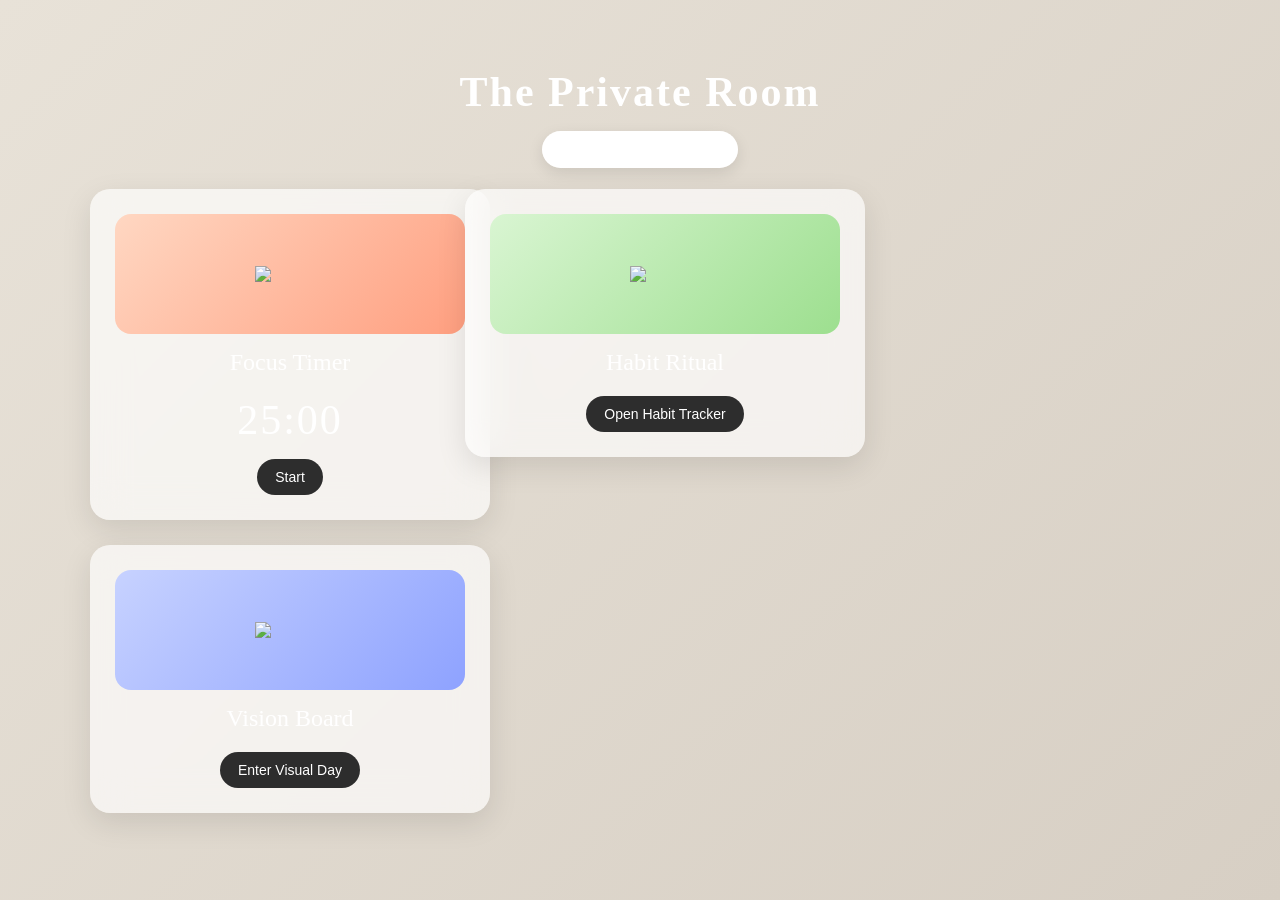
==== index.html @ 0c3b0b08 "Update index.html" ====
<!DOCTYPE html>
<html lang="en">
<head>
<meta charset="UTF-8">
<meta name="viewport" content="width=device-width, initial-scale=1.0">

<title>The Private Room</title>

<link rel="stylesheet" href="style.css">

</head>

<body class="dark-mode">

<div class="background-layer" id="backgroundLayer"></div>

<div class="room-container">

<h1 class="room-title">The Private Room</h1>

<div class="room-controls">
<input type="file" id="bgUpload" accept="image/*">
<label for="bgUpload" class="upload-btn">Change Room Aesthetic</label>
</div>

<div class="dashboard">

<!-- TIMER CARD -->

<div class="card">

<div class="card-banner timer-banner">
<img src="https://cdn-icons-png.flaticon.com/512/2922/2922561.png">
</div>

<h2>Focus Timer</h2>

<div class="timer" id="timer">25:00</div>

<button id="enterRoomBtn">Start</button>

</div>


<!-- VISION BOARD CARD -->

<div class="card">

<div class="card-banner vision-banner">
<img src="https://cdn-icons-png.flaticon.com/512/4140/4140047.png">
</div>

<h2>Vision Board</h2>

<button onclick="window.location.href='vision.html'">
Enter Visual Day
</button>

</div>


<!-- HABIT TRACKER CARD -->

<div class="card">

<div class="card-banner habit-banner">
<img src="https://cdn-icons-png.flaticon.com/512/2913/2913465.png">
</div>

<h2>Habit Ritual</h2>

<button onclick="window.location.href='habits.html'">
Open Habit Tracker
</button>

</div>

</div>

</div>

<script src="script.js"></script>

</body>
</html>
---- style.css ----
/* ---------- GLOBAL ---------- */

body{
margin:0;
font-family: Georgia, serif;
overflow-x:hidden;
color:#2d2d2d;}
body.dark-mode { 
  background:#1e1e1e; 
  color:white; 
}

/* ---------- BACKGROUND ---------- */

.background-layer{
position:fixed;
top:0;
left:0;
width:100%;
height:100%;
background:linear-gradient(135deg,#e8e2d8,#d7cfc4);
background-size:cover;
background-position:center;
z-index:-1;
transition:all 0.6s ease;
}


/* ---------- MAIN ROOM ---------- */

.room-container{
max-width:1100px;
margin:auto;
padding:40px;
text-align:center;
}

.room-title{
font-size:42px;
letter-spacing:2px;
margin-bottom:25px;
}

/* ---------- CONTROLS ---------- */

.room-controls{
margin-bottom:30px;
}

#bgUpload{
display:none;
}

.upload-btn{
padding:10px 20px;
border-radius:30px;
background:white;
cursor:pointer;
box-shadow:0 5px 15px rgba(0,0,0,0.1);
transition:all 0.25s ease;
}

.upload-btn:hover{
transform:translateY(-2px);
box-shadow:0 10px 25px rgba(0,0,0,0.15);
}

/* ---------- PINTEREST LAYOUT ---------- */

.dashboard{
column-count:3;
column-gap:25px;
max-width:1100px;
margin:auto;
}

@media (max-width:900px){
.dashboard{
column-count:2;
}
}

@media (max-width:600px){
.dashboard{
column-count:1;
}
}

/* ---------- CARDS ---------- */

.card{
display:inline-block;
width:100%;
margin-bottom:25px;
background:rgba(255,255,255,0.65);
backdrop-filter:blur(18px);
padding:25px;
border-radius:20px;
box-shadow:0 10px 30px rgba(0,0,0,0.1);
transition:all 0.3s ease;
break-inside:avoid;
}

.card:hover{
transform:translateY(-6px);
box-shadow:0 20px 40px rgba(0,0,0,0.15);
}

.card h2{
margin-top:10px;
font-weight:500;
}

/* ---------- CARD BANNERS ---------- */

.card-banner{
height:120px;
border-radius:16px;
display:flex;
align-items:center;
justify-content:center;
margin-bottom:15px;
overflow:hidden;
}

.card-banner img{
width:70px;
opacity:0.95;
transition:transform 0.3s ease;
}

.card:hover .card-banner img{
transform:scale(1.1);
}

/* ---------- BANNER COLORS ---------- */

.timer-banner{
background:linear-gradient(135deg,#ffd7c2,#ff9f80);
}

.vision-banner{
background:linear-gradient(135deg,#c7d2ff,#8ea2ff);
}

.habit-banner{
background:linear-gradient(135deg,#d9f5d2,#9ddf8f);
}

/* ---------- TIMER ---------- */

.timer{
font-size:42px;
margin:15px 0;
letter-spacing:2px;
}

/* ---------- BUTTONS ---------- */

button{
padding:10px 18px;
border:none;
border-radius:20px;
background:#2d2d2d;
color:white;
cursor:pointer;
font-size:14px;
transition:all 0.25s ease;
}

button:hover{
transform:translateY(-2px);
box-shadow:0 6px 15px rgba(0,0,0,0.2);
}
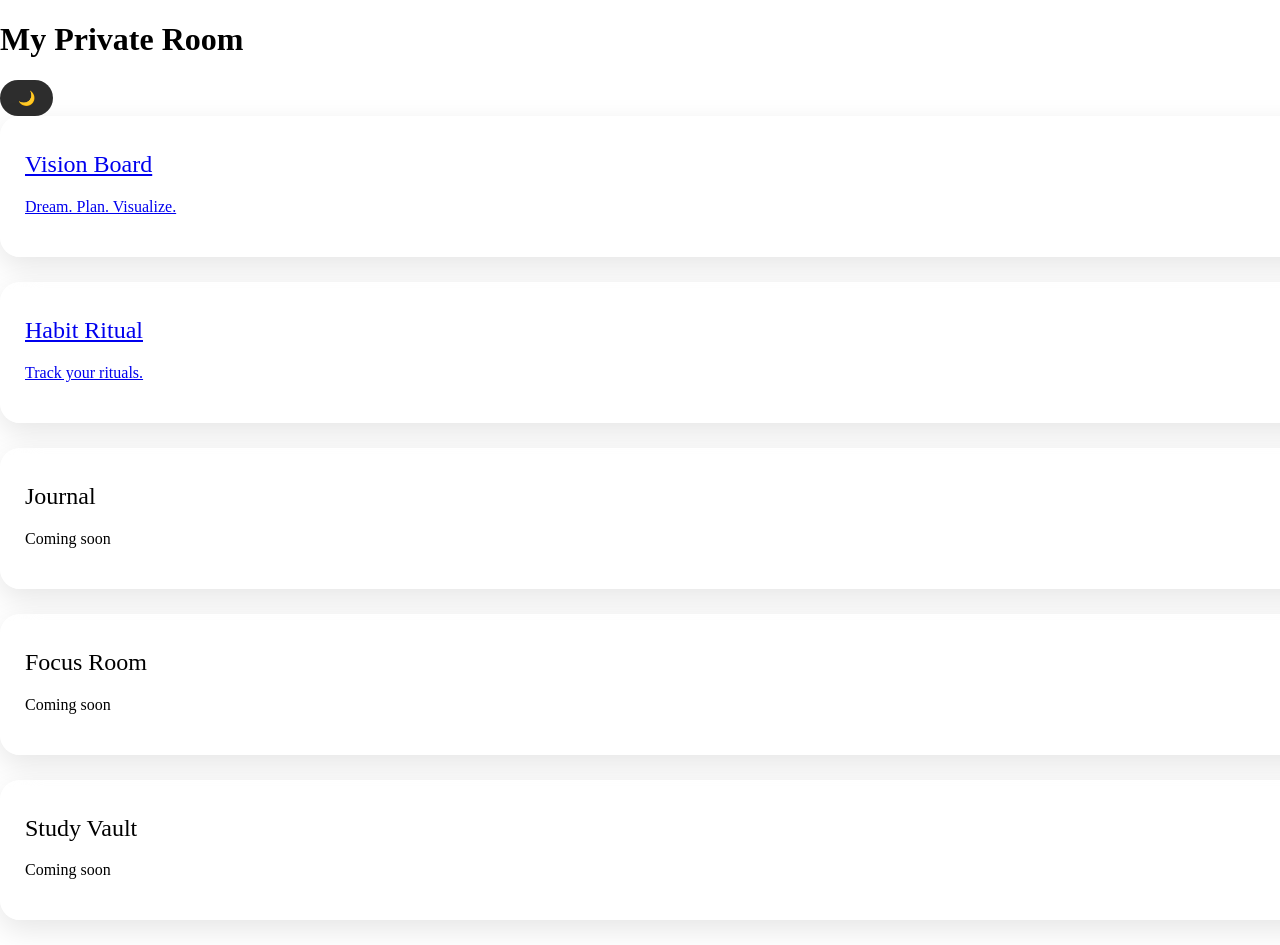
==== commit a2cd13a8: "Update index.html" ====
--- a/index.html
+++ b/index.html
@@ -3,83 +3,46 @@
 <head>
 <meta charset="UTF-8">
 <meta name="viewport" content="width=device-width, initial-scale=1.0">
-
-<title>The Private Room</title>
-
+<title>Private Room</title>
 <link rel="stylesheet" href="style.css">
-
 </head>
 
-<body class="dark-mode">
+<body>
 
-<div class="background-layer" id="backgroundLayer"></div>
+<header class="topbar">
+<h1>My Private Room</h1>
+<button id="darkToggle">🌙</button>
+</header>
 
-<div class="room-container">
+<main class="board">
 
-<h1 class="room-title">The Private Room</h1>
+<a href="vision.html" class="card large">
+<h2>Vision Board</h2>
+<p>Dream. Plan. Visualize.</p>
+</a>
 
-<div class="room-controls">
-<input type="file" id="bgUpload" accept="image/*">
-<label for="bgUpload" class="upload-btn">Change Room Aesthetic</label>
+<a href="habits.html" class="card">
+<h2>Habit Ritual</h2>
+<p>Track your rituals.</p>
+</a>
+
+<div class="card">
+<h2>Journal</h2>
+<p>Coming soon</p>
 </div>
 
-<div class="dashboard">
-
-<!-- TIMER CARD -->
+<div class="card">
+<h2>Focus Room</h2>
+<p>Coming soon</p>
+</div>
 
 <div class="card">
-
-<div class="card-banner timer-banner">
-<img src="https://cdn-icons-png.flaticon.com/512/2922/2922561.png">
+<h2>Study Vault</h2>
+<p>Coming soon</p>
 </div>
 
-<h2>Focus Timer</h2>
-
-<div class="timer" id="timer">25:00</div>
-
-<button id="enterRoomBtn">Start</button>
-
-</div>
-
-
-<!-- VISION BOARD CARD -->
-
-<div class="card">
-
-<div class="card-banner vision-banner">
-<img src="https://cdn-icons-png.flaticon.com/512/4140/4140047.png">
-</div>
-
-<h2>Vision Board</h2>
-
-<button onclick="window.location.href='vision.html'">
-Enter Visual Day
-</button>
-
-</div>
-
-
-<!-- HABIT TRACKER CARD -->
-
-<div class="card">
-
-<div class="card-banner habit-banner">
-<img src="https://cdn-icons-png.flaticon.com/512/2913/2913465.png">
-</div>
-
-<h2>Habit Ritual</h2>
-
-<button onclick="window.location.href='habits.html'">
-Open Habit Tracker
-</button>
-
-</div>
-
-</div>
-
-</div>
+</main>
 
 <script src="script.js"></script>
-
 </body>
 </html>
--- a/style.css
+++ b/style.css
@@ -3,8 +3,7 @@
 body{
 margin:0;
 font-family: Georgia, serif;
-overflow-x:hidden;
-color:#2d2d2d;}
+overflow-x:hidden;}
 body.dark-mode { 
   background:#1e1e1e; 
   color:white; 
@@ -171,4 +170,190 @@
 button:hover{
 transform:translateY(-2px);
 box-shadow:0 6px 15px rgba(0,0,0,0.2);
+}
+/* ===== HABIT RITUAL ROOM ===== */
+
+.ritual-room {
+  max-width: 1100px;
+  margin: auto;
+  padding: 30px;
+  display: grid;
+  grid-template-columns: 1fr;
+  gap: 25px;
+}
+
+/* ===== CALENDAR ===== */
+
+.calendar-box {
+  background: rgba(255,255,255,0.75);
+  backdrop-filter: blur(6px);
+  border-radius: 18px;
+  padding: 20px;
+  text-align: center;
+  font-size: 1.2rem;
+}
+
+/* ===== TO DO LIST ===== */
+
+.todo-box {
+  background: rgba(255,255,255,0.75);
+  border-radius: 18px;
+  padding: 20px;
+}
+
+.todo-header {
+  font-weight: 600;
+  margin-bottom: 10px;
+  font-size: 1.1rem;
+}
+
+.todo-input {
+  display: flex;
+  gap: 10px;
+}
+
+.todo-input input {
+  flex: 1;
+  padding: 8px;
+  border-radius: 8px;
+  border: none;
+}
+
+.todo-input button {
+  padding: 8px 14px;
+  border-radius: 8px;
+  border: none;
+  cursor: pointer;
+}
+
+.todo-list {
+  margin-top: 15px;
+}
+
+.todo-item {
+  padding: 6px 0;
+  border-bottom: 1px solid rgba(0,0,0,0.05);
+}
+
+/* ===== HABIT TRACKER ===== */
+
+.habit-grid {
+  display: grid;
+  grid-template-columns: repeat(auto-fit, minmax(200px,1fr));
+  gap: 18px;
+}
+
+.habit-card {
+  background: rgba(255,255,255,0.75);
+  border-radius: 18px;
+  padding: 18px;
+  text-align: center;
+  transition: transform 0.2s ease;
+}
+
+.habit-card:hover {
+  transform: translateY(-3px);
+}
+
+.habit-title {
+  font-weight: 600;
+  margin-bottom: 10px;
+}
+
+.habit-check {
+  font-size: 1.4rem;
+  cursor: pointer;
+}
+
+/* ===== DARK MODE SUPPORT ===== */
+
+body.dark-mode {
+  background: #1e1e1e;
+  color: white;
+}
+
+body.dark-mode .calendar-box,
+body.dark-mode .todo-box,
+body.dark-mode .habit-card {
+  background: rgba(255,255,255,0.08);
+  color: white;
+}
+
+/* ===== DAILY BOARD ===== */
+
+.daily-board {
+  padding: 40px;
+  max-width: 1300px;
+  margin: auto;
+}
+
+/* Pinterest style grid */
+
+.board-grid {
+  display: grid;
+  grid-template-columns: repeat(auto-fill, minmax(260px, 1fr));
+  gap: 25px;
+}
+
+/* Cards */
+
+.board-card {
+  background: rgba(255,255,255,0.75);
+  backdrop-filter: blur(6px);
+  border-radius: 22px;
+  padding: 20px;
+  transition: transform 0.25s ease, box-shadow 0.25s ease;
+  position: relative;
+  overflow: hidden;
+}
+
+/* Floating hover effect */
+
+.board-card:hover {
+  transform: translateY(-6px);
+  box-shadow: 0 12px 30px rgba(0,0,0,0.15);
+}
+
+/* Card title */
+
+.board-title {
+  font-size: 1.2rem;
+  font-weight: 600;
+  margin-bottom: 10px;
+}
+
+/* Small illustration inside card */
+
+.board-illustration {
+  width: 100%;
+  height: 120px;
+  object-fit: contain;
+  margin-bottom: 12px;
+}
+
+/* Card button */
+
+.board-button {
+  margin-top: 10px;
+  padding: 8px 14px;
+  border-radius: 10px;
+  border: none;
+  cursor: pointer;
+  background: white;
+  transition: transform 0.15s ease;
+}
+
+.board-button:hover {
+  transform: scale(1.05);
+}
+
+/* Dark mode compatibility */
+
+body.dark-mode .board-card {
+  background: rgba(255,255,255,0.08);
+}
+
+body.dark-mode .board-button {
+  background: rgba(255,255,255,0.15);
+  color: white;
 }
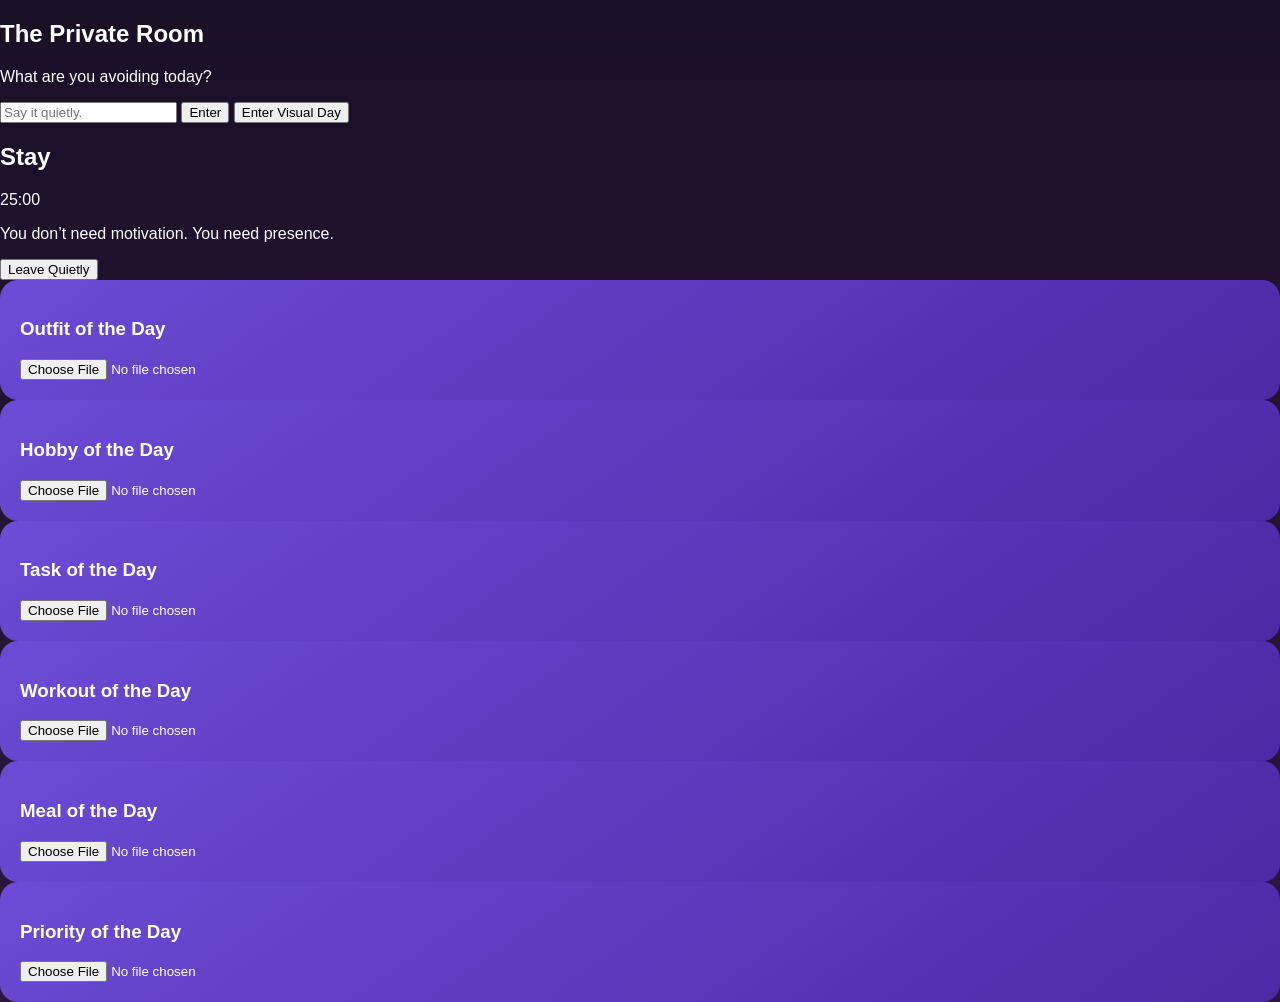
==== commit f8a0c13b: "Update index.html" ====
--- a/index.html
+++ b/index.html
@@ -1,45 +1,78 @@
 <!DOCTYPE html>
 <html lang="en">
 <head>
-<meta charset="UTF-8">
-<meta name="viewport" content="width=device-width, initial-scale=1.0">
-<title>Private Room</title>
-<link rel="stylesheet" href="style.css">
+  <meta charset="UTF-8">
+  <meta name="viewport" content="width=device-width, initial-scale=1.0">
+  <title>The Private Room</title>
+
+  <link href="https://fonts.googleapis.com/css2?family=Playfair+Display:wght@400;500&family=Inter:wght@300;400;500&display=swap" rel="stylesheet">
+  <link rel="stylesheet" href="style.css">
 </head>
-
 <body>
 
-<header class="topbar">
-<h1>My Private Room</h1>
-<button id="darkToggle">🌙</button>
-</header>
+<main class="container">
 
-<main class="board">
+  <!-- ENTRY -->
+  <section id="entry">
+    <h1>The Private Room</h1>
+    <p class="prompt">What are you avoiding today?</p>
 
-<a href="vision.html" class="card large">
-<h2>Vision Board</h2>
-<p>Dream. Plan. Visualize.</p>
-</a>
+    <input type="text" id="avoidanceInput" placeholder="Say it quietly.">
+    <button id="enterRoomBtn">Enter</button>
 
-<a href="habits.html" class="card">
-<h2>Habit Ritual</h2>
-<p>Track your rituals.</p>
-</a>
+    <button id="visualBtn" class="secondary-btn">
+      Enter Visual Day
+    </button>
+  </section>
 
-<div class="card">
-<h2>Journal</h2>
-<p>Coming soon</p>
-</div>
+  <!-- FOCUS ROOM -->
+  <section id="focusRoom" class="hidden">
+    <h1>Stay</h1>
+    <div id="timer">25:00</div>
+    <p id="whisperText">You don’t need motivation. You need presence.</p>
+    <button id="endSessionBtn">Leave Quietly</button>
+  </section>
 
-<div class="card">
-<h2>Focus Room</h2>
-<p>Coming soon</p>
-</div>
+  <!-- VISUAL BOARD -->
+  <section id="visualBoard" class="hidden">
 
-<div class="card">
-<h2>Study Vault</h2>
-<p>Coming soon</p>
-</div>
+    <div class="card">
+      <h3>Outfit of the Day</h3>
+      <img id="outfitImg">
+      <input type="file" id="outfitUpload" accept="image/*">
+    </div>
+
+    <div class="card">
+      <h3>Hobby of the Day</h3>
+      <img id="hobbyImg">
+      <input type="file" id="hobbyUpload" accept="image/*">
+    </div>
+
+    <div class="card">
+      <h3>Task of the Day</h3>
+      <img id="taskImg">
+      <input type="file" id="taskUpload" accept="image/*">
+    </div>
+
+    <div class="card">
+      <h3>Workout of the Day</h3>
+      <img id="workoutImg">
+      <input type="file" id="workoutUpload" accept="image/*">
+    </div>
+
+    <div class="card">
+      <h3>Meal of the Day</h3>
+      <img id="mealImg">
+      <input type="file" id="mealUpload" accept="image/*">
+    </div>
+
+    <div class="card">
+      <h3>Priority of the Day</h3>
+      <img id="priorityImg">
+      <input type="file" id="priorityUpload" accept="image/*">
+    </div>
+
+  </section>
 
 </main>
 
--- a/style.css
+++ b/style.css
@@ -1,359 +1,171 @@
-/* ---------- GLOBAL ---------- */
+body{
 
-body{
 margin:0;
-font-family: Georgia, serif;
-overflow-x:hidden;}
-body.dark-mode { 
-  background:#1e1e1e; 
-  color:white; 
+font-family:sans-serif;
+
+background:linear-gradient(
+180deg,
+#1a1026,
+#2a1740
+);
+
+color:white;
+
 }
 
-/* ---------- BACKGROUND ---------- */
+/* top bar */
 
-.background-layer{
-position:fixed;
-top:0;
-left:0;
-width:100%;
-height:100%;
-background:linear-gradient(135deg,#e8e2d8,#d7cfc4);
-background-size:cover;
-background-position:center;
-z-index:-1;
-transition:all 0.6s ease;
+.topbar{
+
+display:flex;
+justify-content:space-between;
+align-items:center;
+
+padding:20px 40px;
+
 }
 
+/* dashboard grid */
 
-/* ---------- MAIN ROOM ---------- */
+.board{
 
-.room-container{
-max-width:1100px;
-margin:auto;
 padding:40px;
-text-align:center;
+
+display:grid;
+
+grid-template-columns:
+repeat(auto-fill,minmax(250px,1fr));
+
+grid-auto-rows:180px;
+
+gap:25px;
+
 }
 
-.room-title{
-font-size:42px;
-letter-spacing:2px;
-margin-bottom:25px;
-}
-
-/* ---------- CONTROLS ---------- */
-
-.room-controls{
-margin-bottom:30px;
-}
-
-#bgUpload{
-display:none;
-}
-
-.upload-btn{
-padding:10px 20px;
-border-radius:30px;
-background:white;
-cursor:pointer;
-box-shadow:0 5px 15px rgba(0,0,0,0.1);
-transition:all 0.25s ease;
-}
-
-.upload-btn:hover{
-transform:translateY(-2px);
-box-shadow:0 10px 25px rgba(0,0,0,0.15);
-}
-
-/* ---------- PINTEREST LAYOUT ---------- */
-
-.dashboard{
-column-count:3;
-column-gap:25px;
-max-width:1100px;
-margin:auto;
-}
-
-@media (max-width:900px){
-.dashboard{
-column-count:2;
-}
-}
-
-@media (max-width:600px){
-.dashboard{
-column-count:1;
-}
-}
-
-/* ---------- CARDS ---------- */
+/* cards */
 
 .card{
-display:inline-block;
-width:100%;
-margin-bottom:25px;
-background:rgba(255,255,255,0.65);
-backdrop-filter:blur(18px);
-padding:25px;
-border-radius:20px;
-box-shadow:0 10px 30px rgba(0,0,0,0.1);
-transition:all 0.3s ease;
-break-inside:avoid;
+
+background:linear-gradient(
+145deg,
+#6c4bd6,
+#4b2aa5
+);
+
+border-radius:18px;
+
+padding:20px;
+
+display:flex;
+flex-direction:column;
+justify-content:center;
+
+text-decoration:none;
+color:white;
+
+transition:.25s;
+
 }
 
 .card:hover{
+
 transform:translateY(-6px);
-box-shadow:0 20px 40px rgba(0,0,0,0.15);
+
+box-shadow:0 15px 40px rgba(0,0,0,.4);
+
 }
 
-.card h2{
-margin-top:10px;
-font-weight:500;
+.large{
+grid-row:span 2;
 }
 
-/* ---------- CARD BANNERS ---------- */
+/* vision board */
 
-.card-banner{
-height:120px;
-border-radius:16px;
-display:flex;
-align-items:center;
-justify-content:center;
-margin-bottom:15px;
-overflow:hidden;
+.vision-grid{
+
+padding:40px;
+
+columns:250px;
+
+column-gap:20px;
+
 }
 
-.card-banner img{
-width:70px;
-opacity:0.95;
-transition:transform 0.3s ease;
+.vision-card{
+
+break-inside:avoid;
+
+margin-bottom:20px;
+
+border-radius:16px;
+
+overflow:hidden;
+
+background:#3b236b;
+
 }
 
-.card:hover .card-banner img{
-transform:scale(1.1);
+.vision-card img{
+width:100%;
+display:block;
 }
 
-/* ---------- BANNER COLORS ---------- */
+/* habits */
 
-.timer-banner{
-background:linear-gradient(135deg,#ffd7c2,#ff9f80);
+.habit-section{
+padding:40px;
 }
 
-.vision-banner{
-background:linear-gradient(135deg,#c7d2ff,#8ea2ff);
+.calendar{
+margin-bottom:20px;
+font-size:20px;
 }
 
-.habit-banner{
-background:linear-gradient(135deg,#d9f5d2,#9ddf8f);
+.todo{
+margin-bottom:40px;
 }
 
-/* ---------- TIMER ---------- */
-
-.timer{
-font-size:42px;
-margin:15px 0;
-letter-spacing:2px;
+.todo-input{
+display:flex;
+gap:10px;
 }
 
-/* ---------- BUTTONS ---------- */
-
-button{
-padding:10px 18px;
+.todo-input input{
+flex:1;
+padding:10px;
+border-radius:10px;
 border:none;
-border-radius:20px;
-background:#2d2d2d;
-color:white;
-cursor:pointer;
-font-size:14px;
-transition:all 0.25s ease;
 }
 
-button:hover{
-transform:translateY(-2px);
-box-shadow:0 6px 15px rgba(0,0,0,0.2);
-}
-/* ===== HABIT RITUAL ROOM ===== */
-
-.ritual-room {
-  max-width: 1100px;
-  margin: auto;
-  padding: 30px;
-  display: grid;
-  grid-template-columns: 1fr;
-  gap: 25px;
+.todo-input button{
+padding:10px 16px;
+border:none;
+border-radius:10px;
+background:#7b5cff;
+color:white;
 }
 
-/* ===== CALENDAR ===== */
+.habit-grid{
 
-.calendar-box {
-  background: rgba(255,255,255,0.75);
-  backdrop-filter: blur(6px);
-  border-radius: 18px;
-  padding: 20px;
-  text-align: center;
-  font-size: 1.2rem;
+display:grid;
+
+grid-template-columns:
+repeat(auto-fill,minmax(150px,1fr));
+
+gap:20px;
+
 }
 
-/* ===== TO DO LIST ===== */
+.habit-card{
 
-.todo-box {
-  background: rgba(255,255,255,0.75);
-  border-radius: 18px;
-  padding: 20px;
-}
+background:#4c2c88;
 
-.todo-header {
-  font-weight: 600;
-  margin-bottom: 10px;
-  font-size: 1.1rem;
-}
+border-radius:16px;
 
-.todo-input {
-  display: flex;
-  gap: 10px;
-}
+padding:20px;
 
-.todo-input input {
-  flex: 1;
-  padding: 8px;
-  border-radius: 8px;
-  border: none;
-}
+text-align:center;
 
-.todo-input button {
-  padding: 8px 14px;
-  border-radius: 8px;
-  border: none;
-  cursor: pointer;
-}
+font-size:18px;
 
-.todo-list {
-  margin-top: 15px;
-}
-
-.todo-item {
-  padding: 6px 0;
-  border-bottom: 1px solid rgba(0,0,0,0.05);
-}
-
-/* ===== HABIT TRACKER ===== */
-
-.habit-grid {
-  display: grid;
-  grid-template-columns: repeat(auto-fit, minmax(200px,1fr));
-  gap: 18px;
-}
-
-.habit-card {
-  background: rgba(255,255,255,0.75);
-  border-radius: 18px;
-  padding: 18px;
-  text-align: center;
-  transition: transform 0.2s ease;
-}
-
-.habit-card:hover {
-  transform: translateY(-3px);
-}
-
-.habit-title {
-  font-weight: 600;
-  margin-bottom: 10px;
-}
-
-.habit-check {
-  font-size: 1.4rem;
-  cursor: pointer;
-}
-
-/* ===== DARK MODE SUPPORT ===== */
-
-body.dark-mode {
-  background: #1e1e1e;
-  color: white;
-}
-
-body.dark-mode .calendar-box,
-body.dark-mode .todo-box,
-body.dark-mode .habit-card {
-  background: rgba(255,255,255,0.08);
-  color: white;
-}
-
-/* ===== DAILY BOARD ===== */
-
-.daily-board {
-  padding: 40px;
-  max-width: 1300px;
-  margin: auto;
-}
-
-/* Pinterest style grid */
-
-.board-grid {
-  display: grid;
-  grid-template-columns: repeat(auto-fill, minmax(260px, 1fr));
-  gap: 25px;
-}
-
-/* Cards */
-
-.board-card {
-  background: rgba(255,255,255,0.75);
-  backdrop-filter: blur(6px);
-  border-radius: 22px;
-  padding: 20px;
-  transition: transform 0.25s ease, box-shadow 0.25s ease;
-  position: relative;
-  overflow: hidden;
-}
-
-/* Floating hover effect */
-
-.board-card:hover {
-  transform: translateY(-6px);
-  box-shadow: 0 12px 30px rgba(0,0,0,0.15);
-}
-
-/* Card title */
-
-.board-title {
-  font-size: 1.2rem;
-  font-weight: 600;
-  margin-bottom: 10px;
-}
-
-/* Small illustration inside card */
-
-.board-illustration {
-  width: 100%;
-  height: 120px;
-  object-fit: contain;
-  margin-bottom: 12px;
-}
-
-/* Card button */
-
-.board-button {
-  margin-top: 10px;
-  padding: 8px 14px;
-  border-radius: 10px;
-  border: none;
-  cursor: pointer;
-  background: white;
-  transition: transform 0.15s ease;
-}
-
-.board-button:hover {
-  transform: scale(1.05);
-}
-
-/* Dark mode compatibility */
-
-body.dark-mode .board-card {
-  background: rgba(255,255,255,0.08);
-}
-
-body.dark-mode .board-button {
-  background: rgba(255,255,255,0.15);
-  color: white;
 }
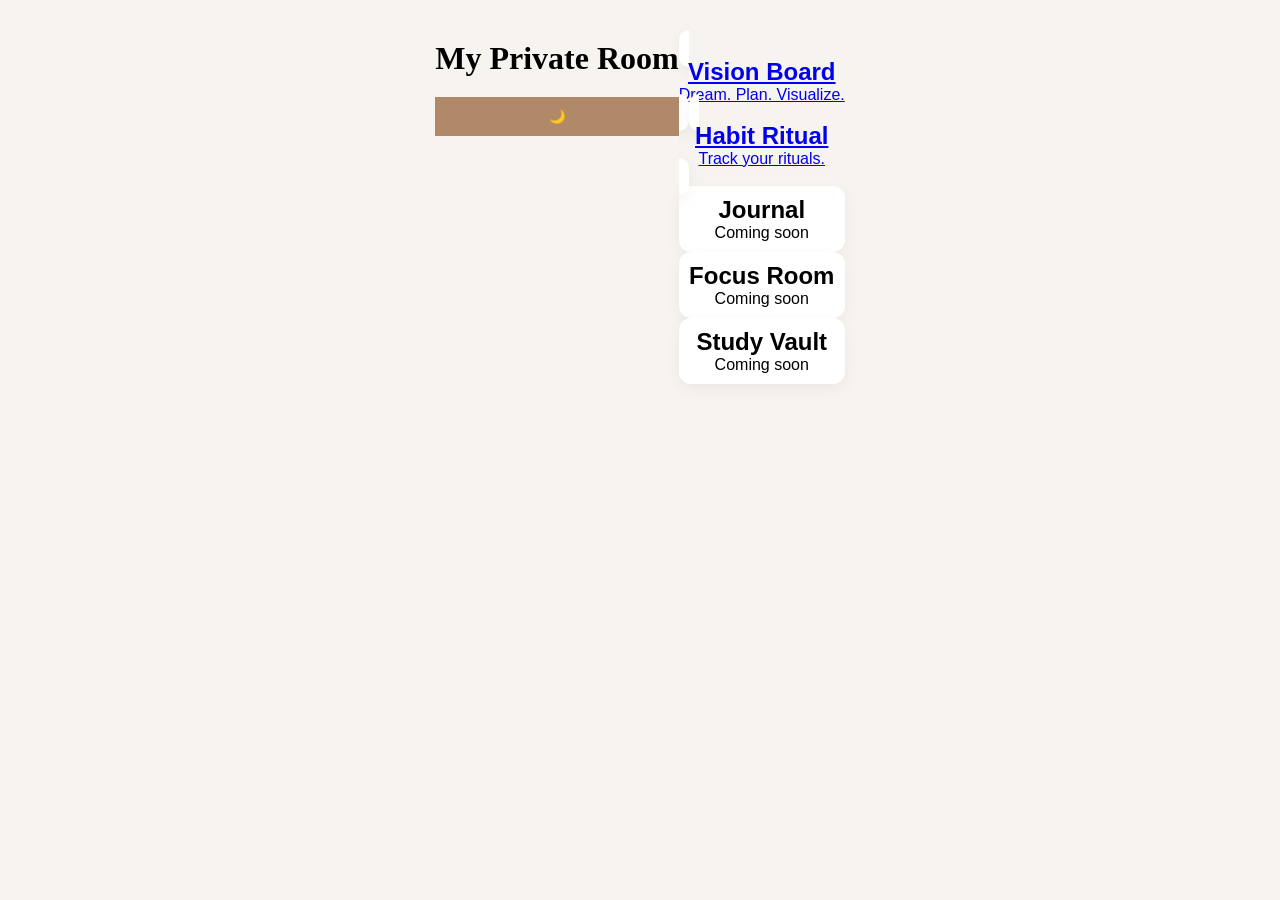
==== commit 94a12a0d: "Update index.html" ====
--- a/index.html
+++ b/index.html
@@ -1,78 +1,45 @@
 <!DOCTYPE html>
 <html lang="en">
 <head>
-  <meta charset="UTF-8">
-  <meta name="viewport" content="width=device-width, initial-scale=1.0">
-  <title>The Private Room</title>
+<meta charset="UTF-8">
+<meta name="viewport" content="width=device-width, initial-scale=1.0">
+<title>Private Room</title>
+<link rel="stylesheet" href="style.css">
+</head>
 
-  <link href="https://fonts.googleapis.com/css2?family=Playfair+Display:wght@400;500&family=Inter:wght@300;400;500&display=swap" rel="stylesheet">
-  <link rel="stylesheet" href="style.css">
-</head>
 <body>
 
-<main class="container">
+<header class="topbar">
+<h1>My Private Room</h1>
+<button id="darkToggle">🌙</button>
+</header>
 
-  <!-- ENTRY -->
-  <section id="entry">
-    <h1>The Private Room</h1>
-    <p class="prompt">What are you avoiding today?</p>
+<main class="board">
 
-    <input type="text" id="avoidanceInput" placeholder="Say it quietly.">
-    <button id="enterRoomBtn">Enter</button>
+<a href="vision.html" class="card large">
+<h2>Vision Board</h2>
+<p>Dream. Plan. Visualize.</p>
+</a>
 
-    <button id="visualBtn" class="secondary-btn">
-      Enter Visual Day
-    </button>
-  </section>
+<a href="habits.html" class="card">
+<h2>Habit Ritual</h2>
+<p>Track your rituals.</p>
+</a>
 
-  <!-- FOCUS ROOM -->
-  <section id="focusRoom" class="hidden">
-    <h1>Stay</h1>
-    <div id="timer">25:00</div>
-    <p id="whisperText">You don’t need motivation. You need presence.</p>
-    <button id="endSessionBtn">Leave Quietly</button>
-  </section>
+<div class="card">
+<h2>Journal</h2>
+<p>Coming soon</p>
+</div>
 
-  <!-- VISUAL BOARD -->
-  <section id="visualBoard" class="hidden">
+<div class="card">
+<h2>Focus Room</h2>
+<p>Coming soon</p>
+</div>
 
-    <div class="card">
-      <h3>Outfit of the Day</h3>
-      <img id="outfitImg">
-      <input type="file" id="outfitUpload" accept="image/*">
-    </div>
-
-    <div class="card">
-      <h3>Hobby of the Day</h3>
-      <img id="hobbyImg">
-      <input type="file" id="hobbyUpload" accept="image/*">
-    </div>
-
-    <div class="card">
-      <h3>Task of the Day</h3>
-      <img id="taskImg">
-      <input type="file" id="taskUpload" accept="image/*">
-    </div>
-
-    <div class="card">
-      <h3>Workout of the Day</h3>
-      <img id="workoutImg">
-      <input type="file" id="workoutUpload" accept="image/*">
-    </div>
-
-    <div class="card">
-      <h3>Meal of the Day</h3>
-      <img id="mealImg">
-      <input type="file" id="mealUpload" accept="image/*">
-    </div>
-
-    <div class="card">
-      <h3>Priority of the Day</h3>
-      <img id="priorityImg">
-      <input type="file" id="priorityUpload" accept="image/*">
-    </div>
-
-  </section>
+<div class="card">
+<h2>Study Vault</h2>
+<p>Coming soon</p>
+</div>
 
 </main>
 
--- a/style.css
+++ b/style.css
@@ -1,171 +1,94 @@
-body{
-
-margin:0;
-font-family:sans-serif;
-
-background:linear-gradient(
-180deg,
-#1a1026,
-#2a1740
-);
-
-color:white;
-
+* {
+  box-sizing: border-box;
+  margin: 0;
+  padding: 0;
 }
 
-/* top bar */
-
-.topbar{
-
-display:flex;
-justify-content:space-between;
-align-items:center;
-
-padding:20px 40px;
-
+:root {
+  --accent: #b08968;
+  --soft: #f7f3ef;
 }
 
-/* dashboard grid */
-
-.board{
-
-padding:40px;
-
-display:grid;
-
-grid-template-columns:
-repeat(auto-fill,minmax(250px,1fr));
-
-grid-auto-rows:180px;
-
-gap:25px;
-
+body {
+  font-family: "Inter", sans-serif;
+  background: var(--soft);
+  min-height: 100vh;
+  overflow-y: auto;
+  display: flex;
+  justify-content: center;
+  padding: 40px 20px;
 }
 
-/* cards */
-
-.card{
-
-background:linear-gradient(
-145deg,
-#6c4bd6,
-#4b2aa5
-);
-
-border-radius:18px;
-
-padding:20px;
-
-display:flex;
-flex-direction:column;
-justify-content:center;
-
-text-decoration:none;
-color:white;
-
-transition:.25s;
-
+.container {
+  width: 100%;
+  max-width: 600px;
 }
 
-.card:hover{
-
-transform:translateY(-6px);
-
-box-shadow:0 15px 40px rgba(0,0,0,.4);
-
+h1 {
+  font-family: "Playfair Display", serif;
+  text-align: center;
+  margin-bottom: 20px;
 }
 
-.large{
-grid-row:span 2;
+.prompt {
+  text-align: center;
+  margin-bottom: 15px;
+  color: #777;
 }
 
-/* vision board */
-
-.vision-grid{
-
-padding:40px;
-
-columns:250px;
-
-column-gap:20px;
-
+input[type="text"] {
+  width: 100%;
+  padding: 10px;
+  margin-bottom: 15px;
 }
 
-.vision-card{
-
-break-inside:avoid;
-
-margin-bottom:20px;
-
-border-radius:16px;
-
-overflow:hidden;
-
-background:#3b236b;
-
+button {
+  width: 100%;
+  padding: 12px;
+  margin-bottom: 12px;
+  border: none;
+  background: var(--accent);
+  color: white;
+  cursor: pointer;
 }
 
-.vision-card img{
-width:100%;
-display:block;
+.secondary-btn {
+  background: #ddd;
+  color: black;
 }
 
-/* habits */
-
-.habit-section{
-padding:40px;
+#timer {
+  font-size: 3rem;
+  text-align: center;
+  margin: 20px 0;
 }
 
-.calendar{
-margin-bottom:20px;
-font-size:20px;
+.hidden {
+  display: none;
 }
 
-.todo{
-margin-bottom:40px;
+/* VISUAL BOARD */
+
+#visualBoard {
+  display: grid;
+  grid-template-columns: repeat(auto-fit, minmax(160px, 1fr));
+  gap: 15px;
+  margin-top: 30px;
 }
 
-.todo-input{
-display:flex;
-gap:10px;
+.card {
+  background: white;
+  padding: 10px;
+  border-radius: 12px;
+  box-shadow: 0 5px 15px rgba(0,0,0,0.05);
+  text-align: center;
 }
 
-.todo-input input{
-flex:1;
-padding:10px;
-border-radius:10px;
-border:none;
-}
-
-.todo-input button{
-padding:10px 16px;
-border:none;
-border-radius:10px;
-background:#7b5cff;
-color:white;
-}
-
-.habit-grid{
-
-display:grid;
-
-grid-template-columns:
-repeat(auto-fill,minmax(150px,1fr));
-
-gap:20px;
-
-}
-
-.habit-card{
-
-background:#4c2c88;
-
-border-radius:16px;
-
-padding:20px;
-
-text-align:center;
-
-font-size:18px;
-
+.card img {
+  width: 100%;
+  height: 120px;
+  object-fit: cover;
+  margin-bottom: 8px;
+  border-radius: 8px;
+  background: #eee;
 }
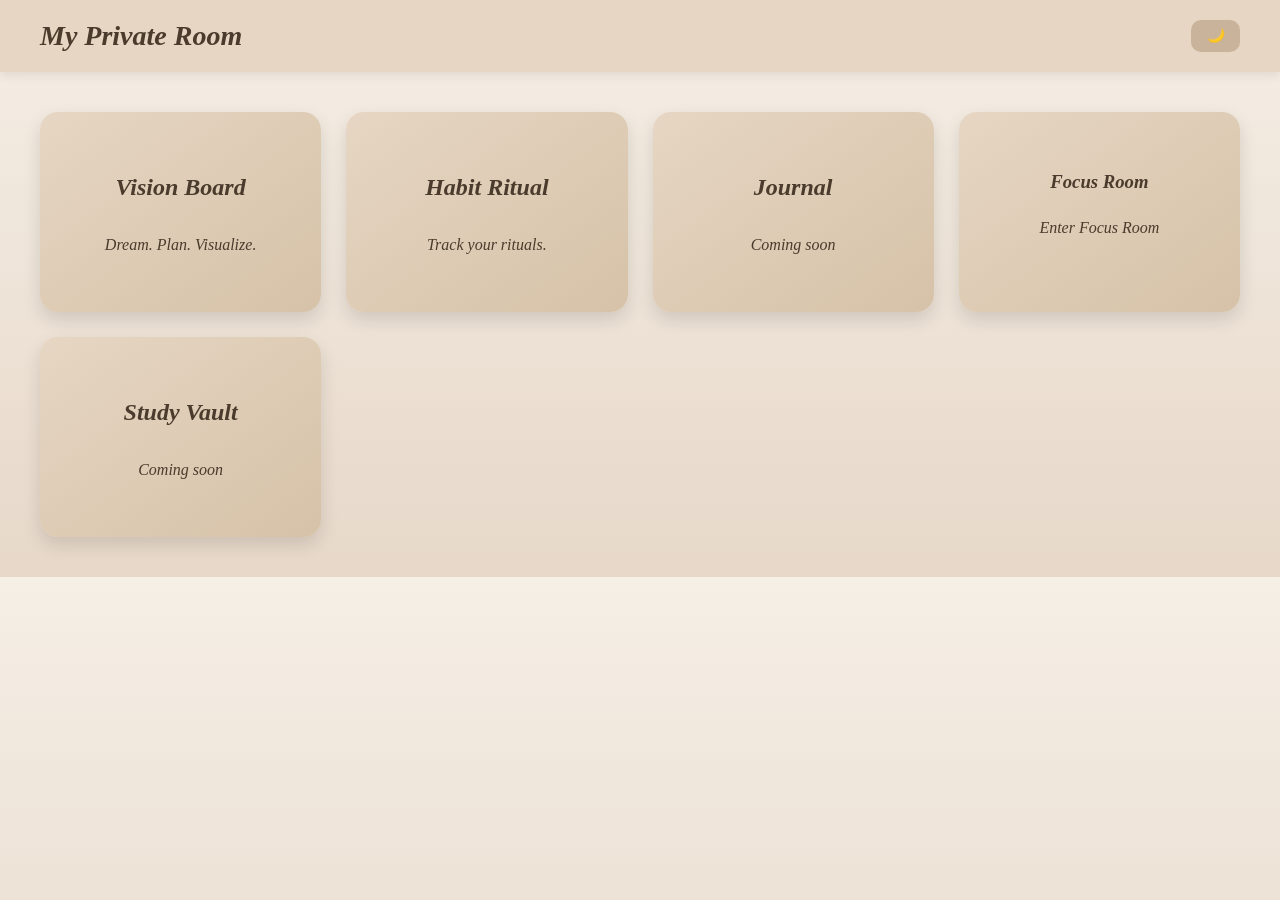
==== commit 6a2c2b59: "Update index.html" ====
--- a/index.html
+++ b/index.html
@@ -31,10 +31,12 @@
 <p>Coming soon</p>
 </div>
 
-<div class="card">
-<h2>Focus Room</h2>
-<p>Coming soon</p>
-</div>
+<a href="focus.html" class="card">
+
+<h3>Focus Room</h3>
+<p>Enter Focus Room</p>
+
+</a>
 
 <div class="card">
 <h2>Study Vault</h2>
--- a/style.css
+++ b/style.css
@@ -1,94 +1,261 @@
-* {
-  box-sizing: border-box;
-  margin: 0;
-  padding: 0;
-}
-
-:root {
-  --accent: #b08968;
-  --soft: #f7f3ef;
-}
-
-body {
-  font-family: "Inter", sans-serif;
-  background: var(--soft);
-  min-height: 100vh;
-  overflow-y: auto;
-  display: flex;
-  justify-content: center;
-  padding: 40px 20px;
-}
-
-.container {
-  width: 100%;
-  max-width: 600px;
-}
-
-h1 {
-  font-family: "Playfair Display", serif;
-  text-align: center;
-  margin-bottom: 20px;
-}
-
-.prompt {
-  text-align: center;
-  margin-bottom: 15px;
-  color: #777;
-}
-
-input[type="text"] {
-  width: 100%;
-  padding: 10px;
-  margin-bottom: 15px;
-}
-
-button {
-  width: 100%;
-  padding: 12px;
-  margin-bottom: 12px;
-  border: none;
-  background: var(--accent);
-  color: white;
-  cursor: pointer;
-}
-
-.secondary-btn {
-  background: #ddd;
-  color: black;
-}
-
-#timer {
-  font-size: 3rem;
-  text-align: center;
-  margin: 20px 0;
-}
-
-.hidden {
-  display: none;
-}
-
-/* VISUAL BOARD */
-
-#visualBoard {
-  display: grid;
-  grid-template-columns: repeat(auto-fit, minmax(160px, 1fr));
-  gap: 15px;
-  margin-top: 30px;
-}
-
-.card {
-  background: white;
-  padding: 10px;
-  border-radius: 12px;
-  box-shadow: 0 5px 15px rgba(0,0,0,0.05);
-  text-align: center;
-}
-
-.card img {
-  width: 100%;
-  height: 120px;
-  object-fit: cover;
-  margin-bottom: 8px;
-  border-radius: 8px;
-  background: #eee;
+/* ===== GLOBAL STYLE ===== */
+
+body{
+  margin:0;
+  padding:0;
+  font-family:"Times New Roman", serif;
+  font-style:italic;
+  background:linear-gradient(180deg,#f5efe6,#e7d8c9);
+  color:#4a3b2c;
+}
+
+/* ===== TOP BAR ===== */
+
+.topbar{
+  display:flex;
+  justify-content:space-between;
+  align-items:center;
+  padding:20px 40px;
+  background:#e6d6c3;
+  box-shadow:0 4px 10px rgba(0,0,0,0.08);
+}
+
+.topbar h1{
+  margin:0;
+  font-size:28px;
+}
+
+.topbar button{
+  font-family:"Times New Roman", serif;
+  font-style:italic;
+  background:#c9b39a;
+  border:none;
+  padding:8px 16px;
+  border-radius:10px;
+  cursor:pointer;
+  transition:.2s;
+}
+
+.topbar button:hover{
+  background:#b69b80;
+}
+
+/* ===== MAIN DASHBOARD GRID ===== */
+
+.board{
+  padding:40px;
+  display:grid;
+  grid-template-columns:repeat(auto-fill,minmax(260px,1fr));
+  grid-auto-rows:200px;
+  gap:25px;
+  max-width:1200px;
+  margin:auto;
+}
+
+/* ===== CARDS ===== */
+
+.card{
+  background:linear-gradient(145deg,#e6d6c3,#d6c2a8);
+  border-radius:18px;
+  padding:20px;
+  display:flex;
+  flex-direction:column;
+  justify-content:center;
+  align-items:center;
+  text-decoration:none;
+  color:#4a3b2c;
+  box-shadow:0 8px 18px rgba(0,0,0,0.12);
+  transition:transform .25s ease, box-shadow .25s ease;
+  cursor:pointer;
+}
+
+.card:hover{
+  transform:translateY(-6px);
+  box-shadow:0 14px 28px rgba(0,0,0,0.18);
+}
+
+.card h3{
+  margin:0 0 10px 0;
+  text-align:center;
+}
+
+/* ===== VISION BOARD (PINTEREST STYLE) ===== */
+
+.vision-board{
+
+padding:40px;
+
+column-count:4;
+column-gap:25px;
+
+max-width:1200px;
+margin:auto;
+
+}
+
+@media (max-width:1000px){
+.vision-board{ column-count:3; }
+}
+
+@media (max-width:700px){
+.vision-board{ column-count:2; }
+}
+
+@media (max-width:450px){
+.vision-board{ column-count:1; }
+}
+
+/* vision card */
+
+.vision-card{
+
+break-inside:avoid;
+
+background:#e6d6c3;
+
+border-radius:18px;
+
+padding:16px;
+
+margin-bottom:25px;
+
+box-shadow:0 8px 18px rgba(0,0,0,0.12);
+
+display:flex;
+flex-direction:column;
+align-items:center;
+
+cursor:pointer;
+
+transition:transform .25s ease, box-shadow .25s ease;
+
+}
+
+.vision-card:hover{
+
+transform:translateY(-6px);
+
+box-shadow:0 14px 28px rgba(0,0,0,0.18);
+
+}
+
+.vision-card h3{
+
+margin:0 0 12px 0;
+
+text-align:center;
+
+}
+
+/* empty card area */
+
+.placeholder{
+
+width:100%;
+height:160px;
+
+border-radius:12px;
+
+background:#f5efe6;
+
+display:flex;
+align-items:center;
+justify-content:center;
+
+color:#7a5c48;
+
+margin-bottom:10px;
+
+}
+
+/* image once uploaded */
+
+.vision-card img{
+
+width:100%;
+border-radius:12px;
+
+margin-bottom:10px;
+
+}
+
+/* hide file input */
+
+.hidden-input{
+display:none;
+}
+/* ===== HABIT ROOM ===== */
+
+.habit-section{
+  padding:40px;
+  max-width:1000px;
+  margin:auto;
+}
+
+/* calendar */
+.calendar{
+  font-size:20px;
+  margin-bottom:20px;
+}
+
+/* todo */
+.todo{
+  background:#e6d6c3;
+  padding:20px;
+  border-radius:16px;
+  margin-bottom:30px;
+}
+
+.todo-input{
+  display:flex;
+  gap:10px;
+  margin-bottom:10px;
+}
+
+.todo-input input{
+  flex:1;
+  padding:10px;
+  border-radius:8px;
+  border:none;
+  background:#f5efe6;
+}
+
+.todo-input button{
+  background:#c9b39a;
+  border:none;
+  padding:10px 16px;
+  border-radius:8px;
+  cursor:pointer;
+}
+
+.habit-grid{
+  display:grid;
+  grid-template-columns:repeat(auto-fill,minmax(160px,1fr));
+  gap:20px;
+}
+
+.habit-card{
+  background:linear-gradient(145deg,#e6d6c3,#d6c2a8);
+  border-radius:16px;
+  padding:20px;
+  text-align:center;
+  font-size:18px;
+  box-shadow:0 8px 18px rgba(0,0,0,0.12);
+}
+
+/* ===== BUTTONS ===== */
+
+button{
+  font-family:"Times New Roman", serif;
+  font-style:italic;
+  background:#c9b39a;
+  border:none;
+  padding:10px 16px;
+  border-radius:10px;
+  cursor:pointer;
+  transition:.2s;
+}
+
+button:hover{
+  background:#b69b80;
 }
